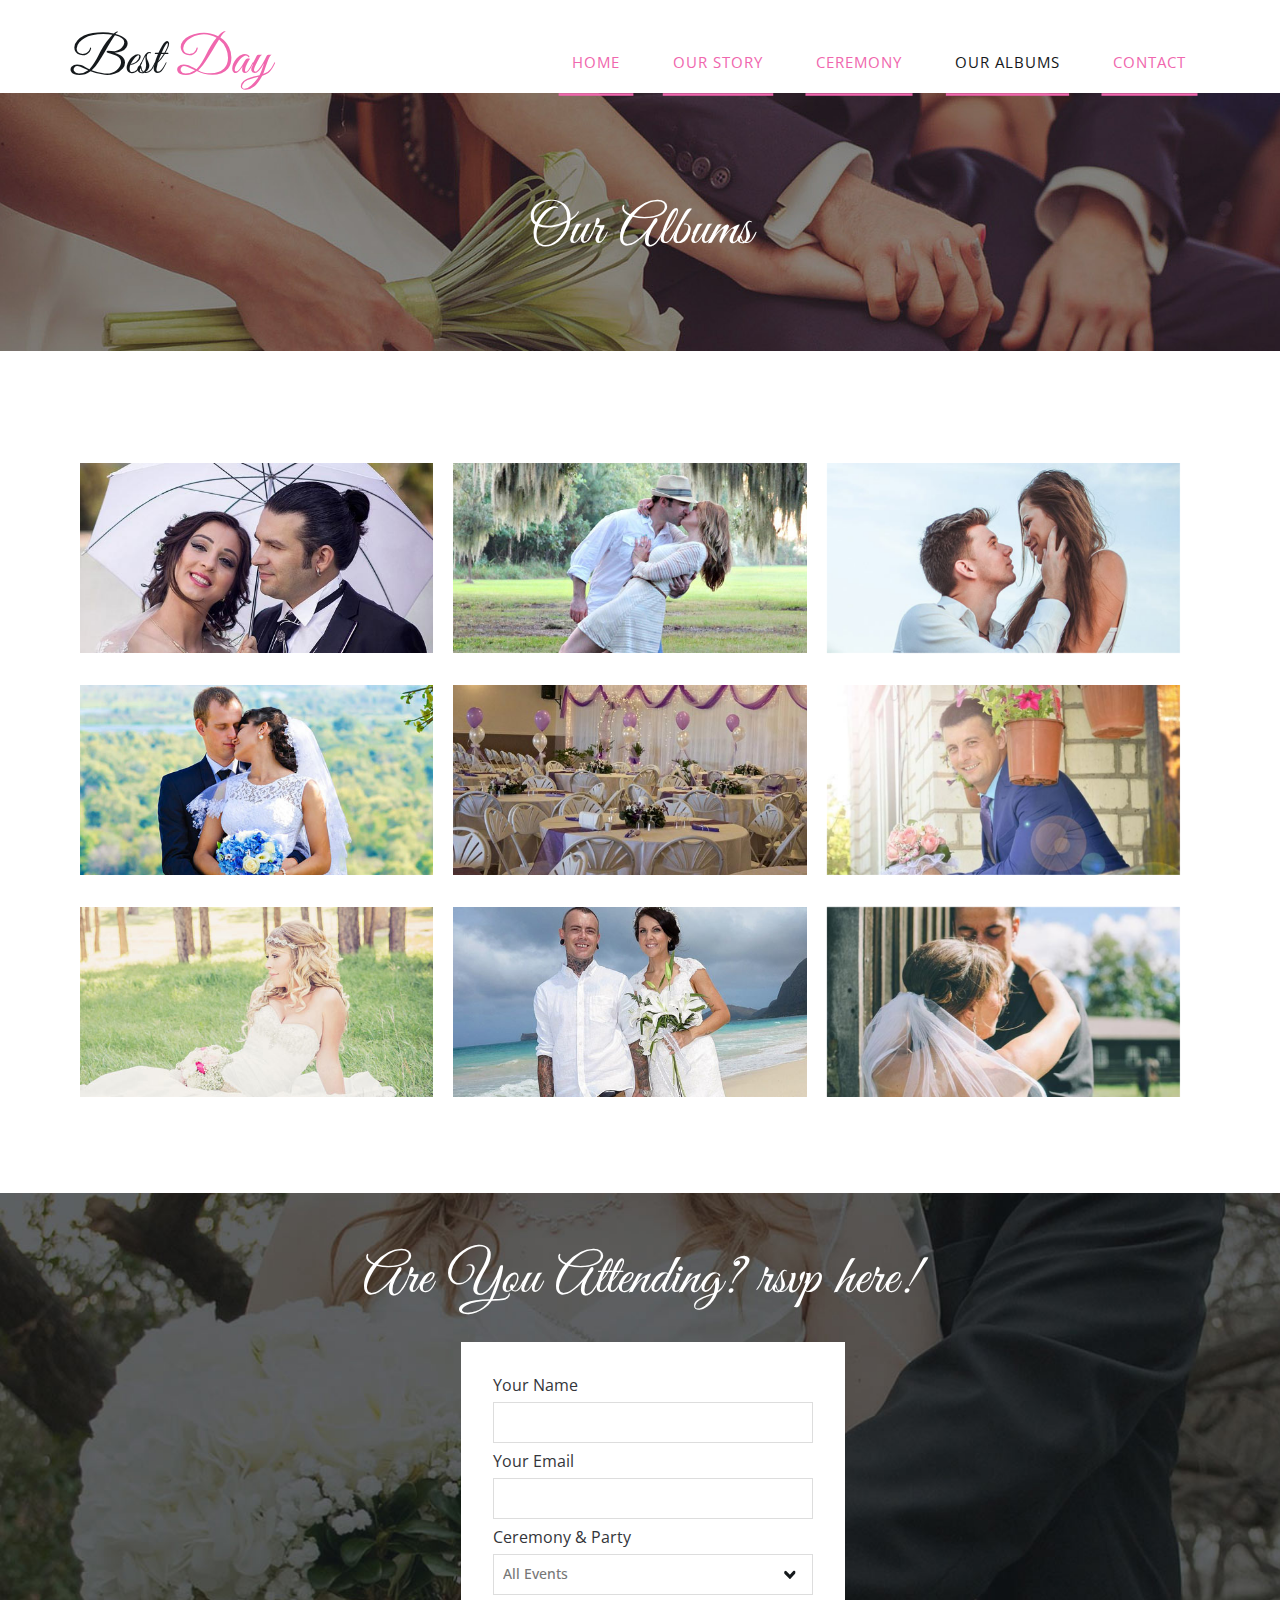
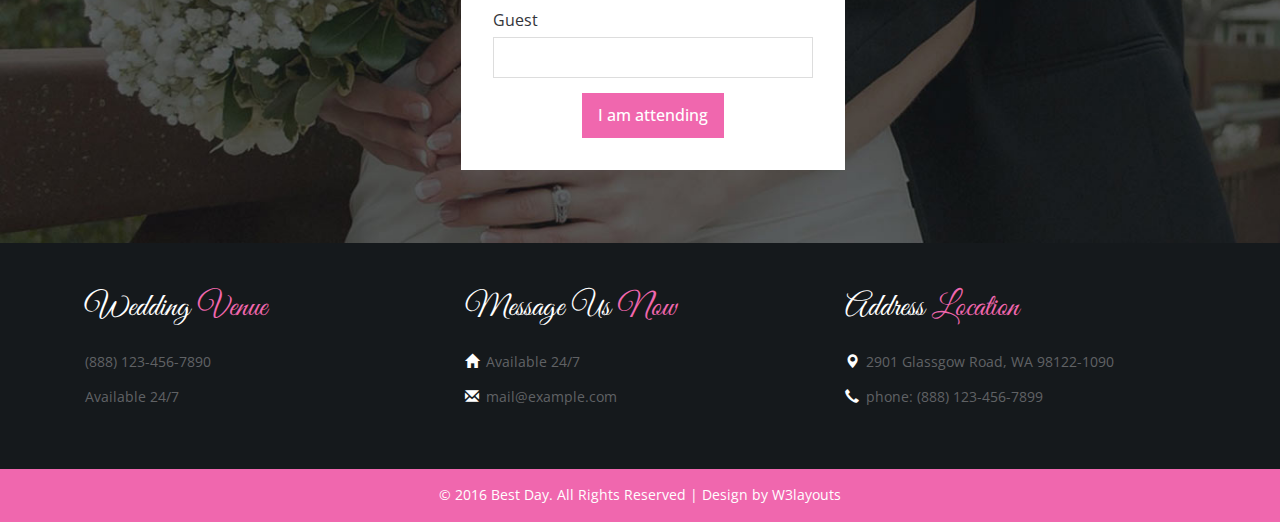
==== albums.html @ 3b70150c "Updating details" ====
<!--
Author: W3layouts
Author URL: http://w3layouts.com
License: Creative Commons Attribution 3.0 Unported
License URL: http://creativecommons.org/licenses/by/3.0/
-->
<!DOCTYPE HTML>
<html>
<head>
<title>Best Day a Wedding Planner Category Flat Bootstarp Resposive Website Template | Our Albums :: w3layouts</title>
<meta name="viewport" content="width=device-width, initial-scale=1">
<meta http-equiv="Content-Type" content="text/html; charset=utf-8" />
<meta name="keywords" content="Best Day Responsive web template, Bootstrap Web Templates, Flat Web Templates, Andriod Compatible web template, 
Smartphone Compatible web template, free webdesigns for Nokia, Samsung, LG, SonyErricsson, Motorola web design" />
<script type="application/x-javascript"> addEventListener("load", function() { setTimeout(hideURLbar, 0); }, false); function hideURLbar(){ window.scrollTo(0,1); } </script>
<link href="css/bootstrap.css" rel='stylesheet' type='text/css' />
<link href='//fonts.googleapis.com/css?family=Open+Sans:700,700italic,800,300,300italic,400italic,400,600,600italic' rel='stylesheet' type='text/css'>
<!--Custom-Theme-files-->
	<link href="css/style.css" rel='stylesheet' type='text/css' />	
	<script src="js/jquery.min.js"> </script>
	<link rel="stylesheet" href="css/lightbox.css" type="text/css" media="all" />
    <script src="js/modernizr.custom.js"></script>

<!--/script-->
<script type="text/javascript" src="js/move-top.js"></script>
<script type="text/javascript" src="js/easing.js"></script>
<script type="text/javascript">
			jQuery(document).ready(function($) {
				$(".scroll").click(function(event){		
					event.preventDefault();
					$('html,body').animate({scrollTop:$(this.hash).offset().top},900);
				});
			});
</script>

</head>
<body>
	<!--start-home-->
	<div id="home" class="header">
		<div class="header-top">
			<div class="container">
				<div class="logo">
					<a href="index.html"><h1>Best<span> Day</span></h1></a>
				</div>
				 <span class="menu"> </span>
				    <div class="top-menu">
							<ul class="cl-effect-7">
								<li><a href="index.html">Home</a></li>
								<li><a href="story.html">Our Story</a></li>
								<li><a href="ceremony.html">Ceremony</a></li>
								<li><a class="active" href="albums.html">Our Albums</a></li>
								<li><a href="contact.html">contact</a></li>
							</ul>
				</div>
            <!-- script-for-menu -->
				<script>
				$( "span.menu" ).click(function() {
				  $( ".top-menu" ).slideToggle( "slow", function() {
				    // Animation complete.
				  });
				});
			</script>
			<div class="clearfix"></div>
	<!--End-top-nav-script-->
			</div>
		</div>
       </div>
	   <!--banner-->
	<div class="banner two">
	     	<div class="container">
				<h2 class="second-head">Our Albums</h2>	
		    </div>
	</div>
	  <!--//banner-->
	<!--gallery-section-->
  <div class="gallery-section">
      <div class="container">
         <div class="categorie-grids cs-style-1">
				 <div class="col-md-4 cate-grid grid">
					<figure>
						<img src="images/s11.jpg" alt="">
						<figcaption>
							<h3>Best Day</h3>
							<span>Accusantium Dolor</span>
							<a class="example-image-link" href="images/s11.jpg" data-lightbox="example-1" data-title="Interior Design">VIEW</a>
						</figcaption>
					</figure>
				 </div>
				 <div class="col-md-4 cate-grid grid">
					 <figure>
						<img src="images/s2.jpg" alt="">
						<figcaption>
							<h3>Best Day</h3>
							<span>Accusantium Dolor</span>
							<a class="example-image-link" href="images/s2.jpg" data-lightbox="example-1" data-title="Interior Design">VIEW</a>
						</figcaption>
					</figure>
				 </div>


				 <div class="col-md-4 cate-grid grid">
					 <figure>
						<img src="images/s3.jpg" alt="">
						<figcaption>
							<h3>Best Day</h3>
							<span>Accusantium Dolor</span>
							<a class="example-image-link" href="images/s3.jpg" data-lightbox="example-1" data-title="Interior Design">VIEW</a>
						</figcaption>
					</figure>
				 </div>

				 <div class="col-md-4 cate-grid grid">
					<figure>
						<img src="images/s4.jpg" alt="">
						<figcaption>
							<h3>Best Day</h3>
							<span>Accusantium Dolor</span>
							<a class="example-image-link" href="images/s4.jpg" data-lightbox="example-1" data-title="Interior Design">VIEW</a>
						</figcaption>
					</figure>
				 </div>

				 <div class="col-md-4 cate-grid grid">
					<figure>
						<img src="images/s5.jpg" alt="">
						<figcaption>
							<h3>Best Day</h3>
							<span>Accusantium Dolor</span>
							<a class="example-image-link" href="images/s5.jpg" data-lightbox="example-1" data-title="Interior Design">VIEW</a>
						</figcaption>
					</figure>
				 </div>

				 <div class="col-md-4 cate-grid grid">
					 <figure>
						<img src="images/s22.jpg" alt="">
						<figcaption>
							<h3>Best Day</h3>
							<span>Accusantium Dolor</span>
							<a class="example-image-link" href="images/s22.jpg" data-lightbox="example-1" data-title="Interior Design">VIEW</a>
						</figcaption>
					</figure>
				 </div>
				 	<div class="col-md-4 cate-grid grid">
					<figure>
						<img src="images/s33.jpg" alt="">
						<figcaption>
							<h3>Best Day</h3>
							<span>Accusantium Dolor</span>
							<a class="example-image-link" href="images/s33.jpg" data-lightbox="example-1" data-title="Interior Design">VIEW</a>
						</figcaption>
					</figure>
				 </div>
				 <div class="col-md-4 cate-grid grid">
					 <figure>
						<img src="images/s8.jpg" alt="">
						<figcaption>
							<h3>Best Day</h3>
							<span>Accusantium Dolor</span>
							<a class="example-image-link" href="images/s8.jpg" data-lightbox="example-1" data-title="Interior Design">VIEW</a>
						</figcaption>
					</figure>
				 </div>


				 <div class="col-md-4 cate-grid grid">
					 <figure>
						<img src="images/s9.jpg" alt="">
						<figcaption>
							<h3>Best Day</h3>
							<span>Accusantium Dolor</span>
							<a class="example-image-link" href="images/s9.jpg" data-lightbox="example-1" data-title="Interior Design">VIEW</a>
						</figcaption>
					</figure>
				 </div>
               <script src="js/lightbox.js"></script>
			 <div class="clearfix"></div>
		 </div>
	 </div>
</div>
	<!--/attend-->
       <div class="attend">
	           <h3 class="tittle atd">Are You Attending? rsvp here!</h3>
	         <div class="rsvp">
                      <form>
					    	<div>
						    	<span><label>Your Name</label></span>
						    	<span><input name="userName" type="text" class="textbox"></span>
						    </div>
						    <div>
						    	<span><label>Your Email</label></span>
						    	<span><input name="userEmail" type="text" class="textbox"></span>
						    </div>
						    <div>
						     	<span><label>Ceremony & Party</label></span>
						    	<span><select name="event"><option value="All Events">All Events</option><option value="Ceremony">Ceremony</option><option value="Party">Party</option></select></span>
						    </div>
							<div>
						    	<span><label>Guest</label></span>
						    	<span><input name="userName" type="text" class="textbox"></span>
						    </div>
							 <div class="sub">
						   		<input type="submit" value="I am attending" />
						  </div>

					    </form>
			       </div>
			    </div>
	<!--/footer-->

	     <div class="footer">
		    <div class="container">
				 <div class="footer-top">
				    <div class="col-md-4 footer-grid">
					     <h4>Wedding <span>Venue</span></h4>
				          <ul class="bottom">
							 <li>(888) 123-456-7890</li>
							 <li>Available 24/7</li>
						 </ul>
				    </div>
					  <div class="col-md-4 footer-grid">
					     <h4>Message Us  <span>Now </span></h4>
				            <ul class="bottom">
						     <li><i class="glyphicon glyphicon-home"></i>Available 24/7 </li>
							 <li><i class="glyphicon glyphicon-envelope"></i><a href="mailto:info@example.com">mail@example.com</a></li>
						   </ul>
				    </div>
					<div class="col-md-4 footer-grid">
					     <h4>Address  <span>Location </span></h4>
				           <ul class="bottom">
						     <li><i class="glyphicon glyphicon-map-marker"></i>2901 Glassgow Road, WA 98122-1090 </li>
							 <li><i class="glyphicon glyphicon-earphone"></i>phone: (888) 123-456-7899 </li>
						   </ul>
				    </div>
					<div class="clearfix"> </div>
				 </div>
			</div>
	     </div>
		<div class="copy">
		    <p>&copy; 2016 Best Day. All Rights Reserved | Design by <a href="http://w3layouts.com/">W3layouts</a> </p>
		</div>
		<!--//footer-->
			<!--start-smooth-scrolling-->
						<script type="text/javascript">
									$(document).ready(function() {
										/*
										var defaults = {
								  			containerID: 'toTop', // fading element id
											containerHoverID: 'toTopHover', // fading element hover id
											scrollSpeed: 1200,
											easingType: 'linear' 
								 		};
										*/
										
										$().UItoTop({ easingType: 'easeOutQuart' });
										
									});
								</script>
		<a href="#home" id="toTop" class="scroll" style="display: block;"> <span id="toTopHover" style="opacity: 1;"> </span></a>


</body>
</html>
---- css/style.css ----
/*--
Author: W3layouts
Author URL: http://w3layouts.com
License: Creative Commons Attribution 3.0 Unported
License URL: http://creativecommons.org/licenses/by/3.0/
--*/
html, body{
font-family: 'Open Sans', sans-serif;
 font-size: 100%;
 background: #FFf;
}

body a {
	transition:0.5s all;
	-webkit-transition:0.5s all;
	-moz-transition:0.5s all;
	-o-transition:0.5s all;
	-ms-transition:0.5s all;
}
@font-face {
   font-family: 'GreatVibes-Regular';
   src: url(../fonts/GreatVibes-Regular.ttf)format('truetype');
}
a:hover{
 text-decoration:none;
}
input[type="button"],input[type="submit"],li.parallelogram{
	transition:0.5s all;
	-webkit-transition:0.5s all;
	-moz-transition:0.5s all;
	-o-transition:0.5s all;
	-ms-transition:0.5s all;
}
h1,h2,h3,h4,h5,h6{
   margin:0;		
   font-family: 'GreatVibes-Regular';
   font-weight:400;

}	
p{
	margin:0;
	font-family: 'Open Sans', sans-serif;
}
ul{
	margin:0;
	padding:0;
}
label{
	margin:0;
}
.logo  a{
	display:block;
}
.logo {
	float:left;
}
.logo  a h1{
     color: #15191c;
     font-size: 3.3em;
}
.logo  a h1:hover{
 text-decoration:none;
}
.logo  a h1 span{
 color:#f067ae;
}
.top-menu ul li a{
	position: relative;
    display: inline-block;
       padding: 20px 20px;
    outline: none;
    color: #fff;
    text-decoration: none;
    text-transform: uppercase;
    letter-spacing: 1px;
    font-weight: 400;
    text-shadow: 0 0 1px rgba(255,255,255,0.3);
    font-size: 1em;
}
.top-menu a:hover,
.top-menu a:focus {
	outline: none;
}
.top-menu {
	float:right;
}
.top-menu ul{
	padding:0;
	margin: 0;
}
*,
*:after,
*::before {
    -webkit-box-sizing: border-box;
    -moz-box-sizing: border-box;
    box-sizing: border-box;
}
.top-menu ul li {
	display: inline-block;
    margin: 0 .3em;
    outline: none;
    text-decoration: none;
    text-transform: uppercase;
    letter-spacing: 1px;
    font-weight: 400;
    font-size: 15px;
}
.top-menu ul li a{
	color:#f067ae;
}
ul a:hover,
ul a:focus {
	outline: none;
	color: #FFF;
	text-decoration: none;
}
/* Effect 7: second border slides up */
.cl-effect-7 a {
	padding: 12px 10px 10px;
	color: #566473;
	text-shadow: none;
	font-weight: 700;
}
.cl-effect-7 a::before,
.cl-effect-7 a::after {
	position: absolute;
	top: 100%;
	left: 0;
	width: 100%;
	height: 3px;
	background:#f067ae;
	content: '';
	-webkit-transition: -webkit-transform 0.3s;
	-moz-transition: -moz-transform 0.3s;
	transition: transform 0.3s;
	-webkit-transform: scale(0.85);
	-moz-transform: scale(0.85);
	transform: scale(0.85);
}
.cl-effect-7 a::after {
	opacity: 0;
	-webkit-transition: top 0.3s, opacity 0.3s, -webkit-transform 0.3s;
	-moz-transition: top 0.3s, opacity 0.3s, -moz-transform 0.3s;
	transition: top 0.3s, opacity 0.3s, transform 0.3s;
}
.cl-effect-7 a:hover::before,
.cl-effect-7 a:hover::after,
.cl-effect-7 a:focus::before,
.cl-effect-7 a:focus::after {
	-webkit-transform: scale(1);
	-moz-transform: scale(1);
	transform: scale(1);
}
.cl-effect-7 a:hover::after,
.cl-effect-7 a:focus::after {
	top: 0%;
	opacity: 1;
}
nav a {
	position: relative;
	display: inline-block;
	outline: none;
	color: #e01981;
	text-decoration: none;
	text-transform: uppercase;
	font-weight: 400;
	text-shadow: 0 0 1px rgba(255,255,255,0.3);
	font-size: 1em;
}
nav a:hover,
nav a:focus {
	outline: none;
}
.top-menu ul li a:hover,.top-menu ul li a.active{
	color:#15191c;
}
.top_right {
    float: right;
	    margin-top: 0.6em;
}
.top_right h6{
       color: #00aaad;
    font-size: 0.85em;
    font-weight: 400;
    text-transform: uppercase;
	    padding: 0;
}
.top_right p {
         color: #a5cd39;
    font-size: 1em;
       font-weight: 600;
    text-transform: uppercase;
    margin-top: 0.8em;
}
.header-middle {
    padding: 2em 0;
}
/*--responsive-design--*/
@media (max-width:640px){
	.header-bottom {
  		padding: 1em 0;
	}
	.logo a h1 {
		font-size: 3em;
		margin-bottom: 10px;
	}
	 span.menu {
	  width: 35px;
	  height: 35px;
	  background: url('../images/nav.png') no-repeat;
	  display: inline-block;
	  cursor: pointer;
	  float: right;
	  margin: 0.7em 0;
	}
	.header-bottom {
  		padding: 1em 0;
	}
	.top-menu {
  	      width: 100%;
		display: none;
		text-align: center;
		background: #f067ae;
		padding: 0;
		margin-top: 4px;
		padding: 1em 0;
	}
	.top-menu ul{
		float:none;
		width:100%;
	}
	.top-menu ul li{
		display:block;
		float: none;
	}
	.top-menu ul li a {
  		  color: #fff;
		  display: block;
		     padding: 4px 0px;
    margin: 0 0 1em 0;
	}
}
/*--start-home--*/
.header-top {
      padding: 2em 0 0 0;
    background: #fff;
}
.banner{
    background: url(../images/handbanner.jpg) no-repeat center top;
    background-size: cover;
    -webkit-background-size: cover;
    -moz-background-size: cover;
    -o-background-size: cover;
    -ms-background-size: cover;
    min-height: 518px;
}
/*--header--*/
#slider2,
#slider3 {
  box-shadow: none;
  -moz-box-shadow: none;
  -webkit-box-shadow: none;
  margin: 0 auto;
}
.rslides_tabs li:first-child {
  margin-left: 0;
}
.rslides_tabs .rslides_here a {
  background: rgba(255,255,255,.1);
  color: #fff;
  font-weight: bold;
}
.events {
  list-style: none;
}
.callbacks_container {
  position: relative;
  float: left;
  width: 100%;
}
.callbacks {
  position: relative;
  list-style: none;
  overflow: hidden;
  width: 100%;
  padding: 0;
  margin: 0;
}
.callbacks li {
  position: absolute;
  width: 100%;
}
.callbacks img {
  position: relative;
  z-index: 1;
  height: auto;
  border: 0;
}
.callbacks .caption {
	display: block;
	position: absolute;
	z-index: 2;
	font-size: 20px;
	text-shadow: none;
	color: #fff;
	left: 0;
	right: 0;
	padding: 10px 20px;
	margin: 0;
	max-width: none;
	top: 10%;
	text-align: center;
}
.callbacks_nav {
      position: absolute;
    -webkit-tap-highlight-color: rgba(0,0,0,0);
    top:17%;
    left: 0;
    opacity: 0.7;
    z-index: 3;
    text-indent: -9999px;
    overflow: hidden;
    text-decoration: none;
    height: 70px;
    width:40px;
    background: transparent url("../images/arrows.png") no-repeat left top;
    margin-top:3%;
}
 .callbacks_nav:hover{
  	opacity: 0.5;
  }
.callbacks_nav.next {
     left: auto;
    background-position: right top;
    right: 403px;
 }
 .callbacks_nav.prev {
	right: auto;
    background-position: left top;
       left: 398px;
}
#slider3-pager a {
  display: inline-block;
}
#slider3-pager span{
  float: left;
}
#slider3-pager span{
	width:100px;
	height:15px;
	background:#fff;
	display:inline-block;
	border-radius:30em;
	opacity:0.6;
}
#slider3-pager .rslides_here a {
  background: #FFF;
  border-radius:30em;
  opacity:1;
}
#slider3-pager a {
  padding: 0;
}
#slider3-pager li{
	display:inline-block;
}
.rslides {
  position: relative;
  list-style: none;
  overflow: hidden;
  width: 100%;
  padding: 0;
}
.rslides li {
  -webkit-backface-visibility: hidden;
  position: absolute;
  display:none;
  width: 100%;
  left: 0;
  top: 0;
}
.rslides li{
  position: relative;
  display: block;
  float: left;
}
.rslides img {
  height: auto;
  border: 0;
  }
.callbacks_tabs{
    list-style: none;
    position: absolute;
    bottom: -64%;
    z-index: 999;
    right: -1%;
    padding: 0;
    margin: 0;
    display: block;
}
.slider-top span{
	font-weight:600;
}
.callbacks_tabs li{
    display: block;
    margin: 0.3em .0em;
}
@media screen and (max-width: 600px) {
  .callbacks_nav {
    top: 47%;
    }
}
/*----*/
.callbacks_tabs a{
 visibility: hidden;
}
.callbacks_tabs a:after {
    content: "\f111";
  font-size: 0;
  font-family: FontAwesome;
  visibility: visible;
  display: block;
     width:14px;
    height:14px;
    display: block;
    background:#fff;
  display: inline-block;
  border:none;
  border-radius:50%;
  -webkit-border-radius:50%;
  -moz-border-radius:50%;
  -o-border-radius:50%;
  -ms-border-radius:50%;
}
.callbacks_here a:after{
  background:#f067ae;
}
.banner-info {
    margin-top: 11em;
    text-align: center;
    margin-left: 9em;
}
.banner-info h3 {
          font-size: 4em;
    color: #fff;
    line-height: 1.3em;
}
.banner-info h3 span{
  color: #f067ae;
}
.banner-info p {
  font-size: 1em;
  font-weight:400;
  color:#ffcc00;
  margin: 0.3em 0;
}
/*--drop-down--*/
select {
    width: 100%;
    font-size:0.9em;
    font-weight: 500;
    padding: 5.3px;
    outline: none;
    color: #777;
    background: url(../images/down.png) no-repeat 95% 50% #f3f5f7;
    border: 1px solid #fff;
    cursor: pointer;
    -webkit-appearance: none;
}
select option {
    border: 1px solid #DFDFDF;
    outline: none;
    -webkit-transition: all 0.3s ease-in-out;
    -moz-transition: all 0.3s ease-in-out;
    -o-transition: all 0.3s ease-in-out;
    transition: all 0.3s ease-in-out;
}
.main-drop {
    position: relative;
}
.hands h4 {
       font-size: 2.8em;
    text-align: center;
    color: #fff;
    margin-bottom: 18px;
}
.hands {
    position: absolute;
    top: 66%;
    left:5%;
}
.couple {
       position: absolute;
    z-index: 9999;
}
.couple h5 {
        text-align: center;
    margin-top: 26px;
    font-size: 2em;
    color: #fff
}
.bride{
    padding: 2em 3.75em;
	 background-color: #15191C;
}
.groom {
    background-color:#1D2327;
    padding: 2em 3.75em;
}
.couple img {
    border-radius: 50%;
	-webkit-border-radius: 50%;
	-moz-border-radius: 50%;
	-o-border-radius: 50%;
	-ms-border-radius: 50%;
}
/*--welcome--*/
.welcome-top {
    text-align: center;
    margin: 0 auto;
    padding: 5em 0 5em 26em;
}
.welcome-top h2 {
    text-align: center;
    margin-top: 26px;
    font-size:2.7em;
      color: #15191c;
}
.welcome-top p {
        font-size: 0.9em;
    line-height: 1.9em;
    color: #777;
    margin: 1em 0 2em 0;
}
.welcome-top a{
	position: relative;
    display: inline-block;
    padding:15px 20px;
    outline: none;
   color: #15191c;
    text-decoration: none;
    text-transform: uppercase;
    letter-spacing: 1px;
    font-weight: 400;
    text-shadow: 0 0 1px rgba(255,255,255,0.3);
    font-size:0.95em;
}
.welcome-top a:hover,
.welcome-top a:focus {
	outline: none;
}
.welcome-top a {
	color: #15191c;
	text-shadow: none;
	font-weight: 700;
}
.welcome-top a::before,
.welcome-top a::after {
	position: absolute;
	top: 100%;
	left: 0;
	width: 100%;
	height: 3px;
	background: #e01981;
	content: '';
	-webkit-transition: -webkit-transform 0.3s;
	-moz-transition: -moz-transform 0.3s;
	transition: transform 0.3s;
	-webkit-transform: scale(0.85);
	-moz-transform: scale(0.85);
	transform: scale(0.85);
}
.welcome-top a::after {
	opacity: 0;
	-webkit-transition: top 0.3s, opacity 0.3s, -webkit-transform 0.3s;
	-moz-transition: top 0.3s, opacity 0.3s, -moz-transform 0.3s;
	transition: top 0.3s, opacity 0.3s, transform 0.3s;
}
.welcome-top a:hover::before,
.welcome-top a:hover::after,
.welcome-top a:focus::before,
.welcome-top a:focus::after {
	-webkit-transform: scale(1);
	-moz-transform: scale(1);
	transform: scale(1);
}
.welcome-top a:hover::after,
.welcome-top a:focus::after {
	top: 0%;
	opacity: 1;
}
/*--registry-section--*/
.registry-section {
    background-color:#f4f4f4;
    padding: 4em 0 0 0;
}
h3.tittle {
       font-size: 4em;
    text-align: center;
    margin-bottom: 1em;
    color: #15191C;
}
a.mask {
	text-decoration: none;
	overflow: hidden;
	display: block;
}
a.mask {
	text-decoration: none;
	overflow: hidden;
	display: block;
}
img.zoom-img:hover {
	-webkit-transform: scale(1.15);
	-webkit-transition-timing-function: ease-out;
	-webkit-transition-duration: 750ms;
	-moz-transform: scale(1.15);
	-moz-transition-timing-function: ease-out;
	-moz-transition-duration: 750ms;
	overflow: hidden;
}
img.zoom-img {
	-webkit-transform: scale(1, 1);
	-webkit-transition-timing-function: ease-out;
	-webkit-transition-duration: 250ms;
	-moz-transform: scale(1, 1);
	-moz-transition-timing-function: ease-out;
	-moz-transition-duration: 250ms;
}
.registry-left,.registry-right {
    padding: 0;
}
.registry-left img,.registry-right img {
    width: 100%;
}
.registry-text {
    background-color: #15191C;
    padding: 3em 3em;
	border-top:3px solid #15191C;
	border-bottom:3px solid #f067ae;
}
.registry-text:hover {
    -webkit-transition: all 0.3s ease-in-out;
    -moz-transition: all 0.3s ease-in-out;
    -o-transition: all 0.3s ease-in-out;
    transition: all 0.3s ease-in-out;
		border-top:3px solid  #f067ae;
	border-bottom:3px solid #f067ae;
}
.registry-text h4 {
       font-size: 2.5em;
    color: #f067ae;
}
.registry-text h6 {
    font-size:1.8em;
    color:#fff;
	margin-top:1em;
}
.registry-text p{
    font-size: 0.9em;
    line-height: 1.9em;
    color: #fff;
    margin: 1em 0 0em 0;
}
/*--friends--*/
.friends{
    background: url(../images/friends.jpg) no-repeat center top;
    background-size: cover;
    -webkit-background-size: cover;
    -moz-background-size: cover;
    -o-background-size: cover;
    -ms-background-size: cover;
    min-height:520px;
}
.friends-section {
    padding: 4em 0 0 0;
}
.testimonial-content {
    text-align: center;
    width: 75%;
    padding: 2em;
    border: 4px solid #fff;
    margin: 5em auto 3em;
}
.testimonial-content p img {
    display: inline-block;
    margin: 0 10px;
}
.testimonial-content p {
    font-size: 1em;
    line-height: 1.9em;
    color: #fff;
    margin: 1em 0 0em 0;
}
.test,.test img {
    text-align: center;
    margin: 0 auto;
}
.test img {
    border-radius: 50%;
    -webkit-border-radius: 50%;
    -moz-border-radius: 50%;
    -o-border-radius: 50%;
    -ms-border-radius: 50%;
}
.test h5 {
    text-align: center;
    margin-top: 20px;
    font-size: 2em;
    color: #fff;
}
/*--rsvp--*/
.attend {
    background: url(../images/bg.jpg)no-repeat 0px 0px;
    background-size: cover;
    -webkit-background-size: cover;
    -o-background-size: cover;
    -moz-background-size: cover;
    min-height:650px;
	position:relative;
}
label {
    margin: 0;
    font-size: 1em;
    color: #34353a;
    margin-bottom: 0.3em;
    font-weight: 400;
}
.attend form input[type="text"]{
    width: 100%;
    border: 1px solid #ddd;
    outline: none;
    background: none;
    padding:9px 18px;
    font-weight: 400;
    font-size: 15px;
    text-transform: uppercase;
    color: #333;
    margin: 0px 0 7px 0;
}
.attend form input[type="submit"] {
    outline: none;
    padding: 0.7em 1em;
    color: #fff;
    background: #f067ae;
    font-weight: 500;
    font-size: 1em;
    display: block;
    border: none;
    margin: 0 auto;
}
.attend form input[type="submit"]:hover {
    background-color: #15191c;
	    transition: 0.5s all;
    -webkit-transition: 0.5s all;
    -moz-transition: 0.5s all;
    -o-transition: 0.5s all;
    -ms-transition: 0.5s all;
}
h3.tittle.atd {
       margin: 0em auto 0 0;
    text-align: center;
    color: #fff;
    padding-top: 0.5em;
}
.sub {
    margin-top: 0.5em;
}
.rsvp {
   width: 25%;
    margin: 0 auto;
    background: #fff;
    padding-bottom: 3px;
    position: absolute;
    top: 23%;
    left: 41%;
    padding: 2em 2em;
}
.rsvp select{
    width: 100%;
    font-size: 0.9em;
    font-weight: 500;
    padding:9px;
    outline: none;
    color: #777;
    background: url(../images/down.png) no-repeat 95% 50% #fff;
    border: 1px solid #ddd;
    cursor: pointer;
    -webkit-appearance: none;
	    margin-bottom: 1em;
}
.program-img img{
width:100%;
}
.program-text p,.program-img p {
    font-size: 0.9em;
    line-height: 1.9em;
    color: #777;
    margin: 1em 0 0em 0;
}
.post-time {
       float: left;
    width: 18%;
    margin-right: 3%;
}
.post-time a {
    outline: none;
    padding: 0.6em 0.7em;
    color: #fff;
    background: #f067ae;
    font-weight: 500;
    font-size: 1em;
    display: block;
    border: none;
	text-align:center;
}
.program {
      padding: 5em 0;
}
.popular-post-grids {
    padding: 1em 0;
}
.post-text {
    float: left;
    width: 72%;
	    text-align: left;
}
.popular-post-grid {
    margin-bottom:1em;
}
.media-left.response-text-left {
    float: left;
		width:19%;
}
.media-left.response-text-left img {
    border-radius: 50%;
	-o-border-radius: 50%;
	-moz-border-radius: 50%;
	-webkit-border-radius: 50%;
	-ms-border-radius: 50%;
}
.post-img img {
    width: 73%;
}
a.pp-title:hover {
   color: #F067AE;
}
.response-text-right p {
    font-size: 0.9em;
    margin: 0 0 1em;
    line-height: 2em;
    color: #AFAFAF;
}
.media-left.response-text-left a {
       color: #ffcc00;
    font-size: 1em;
    display: block;
    margin-top: 5px;
    text-align: center;
       margin-right: 47px;
}
.media-body.response-text-right ul li {
	    color: #ffcc00;
    font-size: 0.9em;
    display: inline-block;
    font-weight: bold;
}
.media-body.response-text-right ul li a{
       color: #000008;
    font-size: 1em;
    display: block;
    margin-top: 6px;
    margin-left: 2em;
}
.media-body.response-text-right ul li a:hover {
	color:#F90;
}
.response {
    padding: 1em;
}
.scrollbar{
    float: left;
    height: 426px;
    width: 100%;
    overflow-y: scroll;
}
.force-overflow
{
	min-height: 330px;
}
#style-2::-webkit-scrollbar-track
{
	-webkit-box-shadow: inset 0 0 6px rgba(0,0,0,0.3);
	background-color:#fff;
}

#style-2::-webkit-scrollbar
{
	width:5px;
	background-color:#f067ae;
}

#style-2::-webkit-scrollbar-thumb
{
	background-color:#f067ae;
}
.response-text-right p {
        color: #777;
    font-size: 1em;
    margin: 0 0 1em;
}
.media-body.response-text-right {
    float:right;
	width:77%;
	text-align: left;
}
.post-text h4 {
    font-size:2.6em;
    color: #15191C;
}
.program-img h4 {
    margin-top: 20px;
    font-size: 2.8em;
    text-align: center;
    color: #15191C;
}
.program-img p {
text-align:center;
}
/*--our-story--*/
.banner.two {
    background: url(../images/banner2.jpg) no-repeat center top;
    background-size: cover;
    -webkit-background-size: cover;
    -moz-background-size: cover;
    -o-background-size: cover;
    -ms-background-size: cover;
    min-height:300px;
}
h2.second-head {
    color: #fff;
    font-size: 4em;
    text-align: center;
    padding: 2em 0;
}
.our-story {
    padding: 5em 0;
}
.story-img{
  position:relative;
}
.story-img img{
  width:100%;
}
.our-story-text{
  text-align:right;
}
.our-story-text.two {
    text-align: left;
}
.our-story-text p {
    font-size: 0.9em;
    line-height: 1.9em;
    color: #777;
    margin: 1em 0 0em 0;
}
.our-story-text h4 {
    font-size: 2.5em;
    color: #f067ae;
}
.date-rotate {
    font-weight: normal;
    z-index: 2;
    background-color: #F067AE;
    text-align: center;
    color: #fff;
    padding: 1.2em 1em;
}
.date-rotate span {
   font-size:1em;
}
.our-story-top {
    margin-bottom: 3em;
}
/*--ceremony--*/
.blog-bottom {
	position: relative;
}
.blog-left {
	width:44%;
	float: left;
	padding-bottom: 5%;
	height: 330px;
}
.blog-left p{
	color:#777;
	font-size: 0.8755em;
	line-height: 1.9em;
	width: 86%;
}

.blog-right{
	width: 43%;
	float: right;
	position: relative;
	padding-bottom: 5%;
}
.blog-right.two{
 float:left;
}
.blog-left.two {
    float: right;
}
.blog-right h6,.blog-left h6{
    color: #15191c;
    font-size:1.8em;
}
.blog-right h4,.blog-left h4{
    font-size: 2.5em;
    color: #f067ae;
	margin:2% 0;
}
.blog-right p{
	color:#777;
	font-size: 0.8755em;
	line-height: 1.9em;
	width: 86%;
}
.circle {
	    position: absolute;
    top: 0em;
    left: 557px;
    display: block;
    width: 16px;
    height: 16px;
    border: 3px solid #E3E4E4;
    -webkit-border-radius: 50%;
    -moz-border-radius: 50%;
    border-radius: 50%;
    background-color: #F067AE;
    padding: 10px;
}
.post {
	background: #15191C;
	color: #fff;
	width: 80px;
	height: 80px;
	padding: 12px;
	text-align: center;
	border: 7px solid #EBEBEB;
	position: absolute;
	left: 47em;
	border-radius: 30em;
	-webkit-border-radius: 30em;
	-moz-border-radius: 30em;
	-o-border-radius: 30em;
	-webkit-transition: all 0.5s ease-in-out;
   -moz-transition: all 0.5s ease-in-out;
   -o-transition: all 0.5s ease-in-out;
   -ms-transition: all 0.5s ease-in-out;
   transition: all 0.5s ease-in-out;
}
.post a{
	color:#fff;
	    text-decoration: none;
    font-size: 0.9em;
}
.post:hover {
	background:#f067ae;
	color: #fff;
}
.ceremony {
    padding: 5em 0;
}
span.devide-line {
    width: 0;
    height: 316px;
    position: absolute;
    top: 19px;
    display: initial;
    border: 1px dashed #F067AE;
    right: 569px;
}
/*--gallery--*/
.gallery-section {
    padding:4em 0 4em 0;
    text-align: center;
}
.grid {
	padding: 20px 20px 100px 20px;
	max-width: 1300px;
	margin: 0 auto;
	list-style: none;
	text-align: center;
}
.grid {
	display: inline-block;
	width: 440px;
	margin: 0;
	padding: 0px;
	text-align: left;
	position: relative;
	
}
.grid figure {
	margin: 0;
	position: relative;
}
.grid figure img {
	max-width: 100%;
	display: block;
	position: relative;
}
.grid figcaption {
	position: absolute;
    top: 0;
    left: 0;
    padding: 20px;
    background: rgba(239, 89, 166, 0.77);
    color: #fff;
}
.grid figcaption span:before {
	content: ' ';
}
.grid figcaption a {
	     text-align: center;
    padding: 9px 21px;
    font-size: 0.8em;
    display: inline-block;
    background: #15191C;
    color: #fff;
    text-decoration: none;
}
.grid figcaption a:hover {
	background-color:#464042;
}
.cs-style-1 figcaption {
	height: 100%;
	width: 100%;
	opacity: 0;
	text-align: center;
	-webkit-backface-visibility: hidden;
	-moz-backface-visibility: hidden;
	backface-visibility: hidden;
	-webkit-transition: -webkit-transform 0.3s, opacity 0.3s;
	-moz-transition: -moz-transform 0.3s, opacity 0.3s;
	transition: transform 0.3s, opacity 0.3s;
}
.no-touch .cs-style-1 figure:hover figcaption,
.cs-style-1 figure.cs-hover figcaption {
	opacity: 1;
	-webkit-transform: translate(15px, 15px);
	-moz-transform: translate(15px, 15px);
	-ms-transform: translate(15px, 15px);
	transform: translate(15px, 15px);
}
.cs-style-1 figcaption h3 {
    font-size: 2.5em;
    color: #fff;
    margin: 0.5em 0 0.3em 0;
}

.cs-style-1 figcaption span {
	font-size: 0.9em;
	display: block;
}
.cs-style-1 figcaption a {
	margin-top:1em;
}
/* Caption Style 1 */
.categorie-grids {
	margin-top:3em;
}
.cate-grid{	
	background-size: 100%;
    margin: 0 10px;
    width: 31%;
    padding: 0;
    margin-bottom: 2em;
}
.cate-grid h4 {
	color: #e21737;
	font-size: 1.5em;
	font-weight: 600;
	letter-spacing: 1px;
	margin-bottom: 13px;
} 
.cate-grid p {
  color: #fff;
  font-size: 1.5em;
  font-weight: 300;
}
a.store {
	color: #fff;
	font-size: .95em;
	border: 2px solid #000;
	border-radius: 7px;
  -web-kit-border-radius:7px;
  -o-border-radius:7px;
  -ms-border-radius:7px;
  -moz-border-radius:7px;
	font-weight: 500;
	display: inline-block;
	padding: 0.7em 2.2em;
	margin-top: 1.5em;
}
a.store:hover{
	border:2px solid #e21737;
	color:#e21737;
}
/*-- contact-page --*/
.contact-form {
	margin-bottom: 3em;
}
p.your-para {
        font-size: 0.9em;
    margin: 0 0 5px 0;
    font-weight: bold;
    text-transform: uppercase;
    color: #15191c;
}
.contact-grid input[type="text"], .contact-grid textarea {
  width: 100%;
  padding:0.8em;
  margin: 0 0 0.8em 0;

  background: #fff;
  outline: none;
  border: 1px solid #DADADA;
  -webkit-appearance: none;
}
.contact-grid textarea {
  resize: none;
  min-height: 220px;
}
.contact-in{
 padding-left:0;
}
.contact-in h5{
    color: #f067ae;
    font-size: 2em;
    margin: 0px 0 10px 0;
    line-height: 1.2em;
    padding: 0;
}
p.para1{
     color: #777;
    font-size: 0.9em;
    line-height: 1.9em;
}
address {
   width: 100%;
   color: #777;
  font-size:0.9em;
  line-height: 1.9em;
}
.contact-grid {
  padding-left: 0;
}
address  a {
 color: #777;
 font-size: 0.95em;
 line-height: 1.8em;
}
address  a:hover {
    color: #D00030;
}
.more-address b, strong{
         color: #000008!important;
}
.more-address{
    padding: 1em 0;
} 
abbr[title], abbr[data-original-title] {
    cursor: help;
    border-bottom: none!important;
    color: #444;
}
.send input[type="submit"] {
       background:#f067ae;
    outline: none;
    font-size: 1em;
    margin: 16px 0px;
    border: none;
    padding: 0.6em 2em;
    color: #fff;
    transition: 0.5s all;
    -webkit-transition: 0.5s all;
    -o-transition: 0.5s all;
    -moz-transition: 0.5s all;
    -ms-transition: 0.5s all;
    text-transform: uppercase;
    -webkit-appearance: none;
}
.send input[type="submit"]:hover {
      background:#15191c;
}
h3.tittle.find {
    margin-bottom:0.5em;
}
.map iframe {
    height: 400px;
    border: none;
    width: 100%;
}
.section-contact {
    padding: 5em 0 4em 0;
}
.map {
    padding-bottom: 4em;
}
/*--single-page--*/
.single-img{
  position:relative;
}
.date-single {
    font-weight: normal;
    z-index: 2;
    background-color: #F067AE;
    text-align: center;
    color: #fff;
    padding: 1.2em 1em;
}
.date-single span {
   font-size:1em;
}

.single-img img {
    width: 100%;
}
.single-page {
    padding: 5em 0;
}
.single-text p {
    color: #777;
    font-size: 0.9em;
    line-height: 1.9em;
}
.single-text h4 {
    font-size: 2.5em;
    color: #f067ae;
	    margin-bottom: 0.2em;
}
.single-text {
    margin: 2em 0 0 0;
}
.leave h4, h4.tz-title-4.tzcolor-blue {
    color:#F067AE;
    font-size: 2.5em;
    font-weight: 400;
    margin-top: 0.5em;
}
#commentform input[type="text"] {
    padding: 14px 15px;
    width: 100%;
    color: #555;
    font-size: 1em;
    border: 1px solid #eee;
    outline: none;
    display: block;
}
#commentform textarea {
    padding: 13px 20px;
    width: 100%;
    color: #444;
    font-size: 0.85em;
    outline: none;
    height: 150px;
    display: block;
    resize: none;
    font-weight: 400;
    border: 1px solid #eee;
    background: #fff;
}
#commentform input[type="submit"] {
    padding: 0.8em 3em;
    color: #fff;
    font-size: 1em;
    font-weight: 400;
    text-transform: uppercase;
    text-decoration: none;
    -webkit-appearance: none;
    background:#15191c;
    outline: none;
    border: none;
}
#commentform input[type="submit"]:hover {
    background:#F067AE;
}
.preview img {
    border-radius: 50%;
    -o-border-radius: 50%;
    -webkit-border-radius: 50%;
    -moz-border-radius: 50%;
    -ms-border-radius: 50%;
    width: 80%;
}
.title a {
    color: #383C40;
    font-size: 2.3em;
    font-weight: 400;
    font-family: 'GreatVibes-Regular';
}
.title a:hover{
    color: #F067AE;
}
.single_grid2 p {
    color: #777;
    font-size:0.9em;
    line-height: 1.9em;
    margin-top: 0.5em;
}
h5.m_26 a {
       float: right;
    text-decoration: none;
    color: #fff;
    font-size: 1.1em;
    font-weight: 400;
    padding: 0.7em 1.2em;
    display: inline-block;
    background: #15191c;
    margin: 0 auto;
    margin-top: 1em;
    font-family: 'Open Sans', sans-serif;
}
ul.list {
    margin-top: 3em;
}
ul.list li {
    list-style: none;
}
h5.m_26 a:hover {
background:#F067AE;
}
span.m_14 {
       color: #F067AE;
    font-weight: 400;
    text-transform: capitalize;
    font-size: 0.9em;
}
#commentform label {
    display: block;
    font-size: 1em;
    color: #777;
    font-weight: 400;
    margin: 0.5em 0;
}
p.form-submit {
    margin: 2em 0;
}
/*--footer--*/
.footer {
    padding:3em 0;
    background-color:#15191c;
}
.footer-grid h4 {
        color: #fff;
    font-size: 2em;
}
.footer-grid h4 span {
    color: #f067ae;
}
ul.bottom{
 margin-top:1.6em;
}
ul.bottom li {
    list-style: none;
    display: block;
    margin-bottom: 1em;
    color:#606265;
    font-size: 0.9em;
}
ul.bottom li a{
 color:#606265;
    font-size:1em;
}
ul.bottom li a:hover{
	    color: #e01981;
}
ul.bottom i {
    color: #fff;
    margin-right: 0.5em;
}
.copy {
        text-align: center;
    background:#f067ae;
    padding: 1em;
	}
.copy p {
  color: #fff;
  font-size: 0.9em;
}
.copy p a {
   color:#fff;
}
.copy p a:hover{
	 text-decoration: underline;
}
/*--top-move--*/
#toTop {
  display: none;
  text-decoration: none;
  position: fixed;
  bottom: 10px;
  right: 10px;
  overflow: hidden;
  width: 40px;
  height: 22px;
  border: none;
  text-indent: 100%;
  background: url(../images/move-top.png) no-repeat 0px 0px;
}
/*--responsive--*/
@media (max-width:1440px){
	.post {
		width: 80px;
		height: 80px;
		padding: 12px;
		left: 42em;
	}
	.rsvp {
		width: 27%;
		margin: 0 auto;
		top: 23%;
		left: 37%;
		padding: 2em 2em;
	}
}
@media (max-width:1366px){
	.post {
		width: 80px;
		height: 80px;
		padding: 12px;
		left: 39.8em;
	}
	h3.tittle {
		font-size: 3.5em;
	}
	.post-text h4 {
		font-size: 2.4em;
	}
	.program-img h4 {
      margin-top: 20px;
      font-size: 2.6em;
	}
	.blog-right h6, .blog-left h6 {
		font-size: 1.6em;
	}
	.blog-right h4, .blog-left h4 {
      font-size: 2.4em;
	}
	.banner.two {
		min-height: 258px;
	}
	h2.second-head {
		font-size: 3.5em;
		padding: 1.9em 0 0 0;
	}
	h3.tittle.atd {
		margin: 0em auto 0 0;
		padding-top: 1em;
	}
}
@media (max-width:1280px){
	.banner {
		min-height: 476px;
	}
	.rsvp {
		width: 30%;
		margin: 0 auto;
		top: 23%;
		left: 36%;
		padding: 2em 2em;
	}
	.post {
		width: 80px;
		height: 80px;
		padding: 12px;
		left: 40.9em;
		font-size: 0.9em;
	}
}
@media (max-width:1024px){
	.welcome-top {
		padding: 5em 0 5em 21em;
	}
	.banner-info {
		margin-top: 5em;
		text-align: center;
		margin-left: 6em;
	}
	.banner {
		min-height: 331px;
	}
	.registry-text {
      padding: 2em 2em;
	}
	.registry-text h6 {
		font-size: 1.4em;
		margin-top: 0.8em;
	}
	.registry-text p {
		font-size: 0.85em;
		margin: 0.5em 0 0em 0;
	}
	.registry-text h4 {
		font-size: 2.3em;
	}
	.testimonial-content p,.program-text p, .program-img p,.our-story-text p,.single_grid2 p,.single-text p {
      font-size: 0.9em;
	}
	.callbacks_nav.prev {
		right: auto;
		background-position: left top;
		left: 328px;
	}
	.callbacks_nav.next {
		left: auto;
		background-position: right top;
		right: 322px;
	}
	.post-text h4 {
		font-size: 2.2em;
	}
	.program-img h4 {
		margin-top: 20px;
		font-size: 2.4em;
	}
	.post-time a {
		padding: 0.6em 0.7em;
		font-size: 0.9em;
	}
	label {
		margin: 0;
		font-size: 0.9em;
		color: #34353a;
		margin-bottom: 0.3em;
		font-weight: 400;
	}
	.rsvp {
		width: 36%;
		margin: 0 auto;
		top: 23%;
		left: 32%;
		padding: 2em 2em;
	}
	h3.tittle {
		font-size: 3.3em;
	}
	.attend {
		min-height: 603px;
	}
	.banner-info h3 {
      font-size: 3.5em;
	}
	.banner.two {
		min-height: 214px;
	}
	h2.second-head {
		font-size: 3em;
		padding: 1.9em 0 0 0;
	}
	.our-story {
		padding: 4em 0;
	}
	.circle {
    position: absolute;
    top: 0em;
    left: 463px;
    display: block;
    width: 16px;
    height: 16px;
	}
	span.devide-line {
		width: 0;
		height: 316px;
		top: 19px;
		right: 463px;
	}
	.post {
		width: 80px;
		height: 80px;
		padding: 12px;
		left: 32.9em;
		font-size: 0.9em;
	}
	.cate-grid {
		background-size: 100%;
		margin: 0 10px;
		width: 31%;
		padding: 0;
		margin-bottom: 1.3em;
	}
	.cs-style-1 figcaption h3 {
		font-size: 2em;
		margin: 0em 0 0.3em 0;
	}
	.top-menu ul li a {
    position: relative;
    display: inline-block;
    padding: 20px 16px;
	}
}
@media (max-width:991px){
	.top-menu ul li a {
		position: relative;
		padding: 18px 4px;
	}
	.logo a h1 {
		font-size: 3em;
	}
	.main-drop img {
		width: 31%;
		text-align: center;
		margin: 0 auto;
	}
	.couple img{
	  width: 51%;
	}
	.hands h4 {
		font-size: 2.4em;
		margin-bottom: 11px;
	}
	.hands {
		top: 61%;
		left: 5%;
	}
	.groom, .bride {
		padding: 2em 1.35em;
	}
	.couple h5{
	font-size:1.8em;
	}
	.welcome-top {
		padding: 4em 0 4em 18em;
	}
	.welcome-top a {
		padding: 13px 17px;
		font-size: 0.9em;
	}
	.registry-left {
		float: left;
		width: 50%;
	}
	.registry-right {
		float:right;
		width: 50%;
	}
	.registry-text p {
		font-size: 0.8em;
		margin: 0.5em 0 0em 0;
	}
	.registry-text h4 {
		font-size: 2em;
		padding: 0;
		margin: 0;
	}
	.registry-text h6 {
		font-size: 1.4em;
		margin-top: 0.3em;
	}
	.testimonial-content {
		width: 97%;
		padding: 2em;
		border: 4px solid #fff;
		margin: 5em auto 3em;
	}
	.callbacks_nav.prev {
		right: auto;
		background-position: left top;
		left: 204px;
	}
	.callbacks_nav.next {
		left: auto;
		background-position: right top;
		right: 202px;
	}
	.program-img {
		float: left;
		width: 50%;
	}
	.program-text {
		float: right;
		width: 50%;
		padding: 0;
	}
	.post-time a {
		padding: 0.6em 0.7em;
		font-size: 0.8em;
	}
	.footer-grid {
		float: left;
		width: 33%;
	}
	.footer-grid h4 {
		font-size: 1.6em;
	}
	ul.bottom li {
		margin-bottom: 1em;
		font-size: 0.8em;
	}
	.our-story-img {
		float: left;
	 width:100%;
	}
	.our-story-text {
    text-align: right;
    width:100%;
    float: right;
    padding: 0;
	    margin-top: 2em;
	}
	.our-story-text.two {
		text-align: left;
		float:left;
	}
	.our-story-img.two {
		float: right;
		margin-top: 1em;
	}
	.circle {
		left: 360px;
		width: 16px;
		height: 16px;
	}
	span.devide-line {
		width: 0;
		height: 316px;
		top: 19px;
		right: 346px;
	}
	.blog-right h4, .blog-left h4 {
		font-size: 2.3em;
	}
	.post {
		width: 80px;
		height: 80px;
		padding: 12px;
		left: 31.4em;
		font-size: 0.9em;
	}
	.cate-grid {
		background-size: 100%;
		margin: 0 10px;
		width: 29%;
		padding: 0;
		margin-bottom: 1.3em;
	}
	.cs-style-1 figcaption span {
      font-size: 0.7em;
	}
	.cs-style-1 figcaption h3 {
		font-size: 1.5em;
		margin: 0em 0 0.3em 0;
	}
	.cs-style-1 figcaption a {
		margin-top: 0.5em;
		padding: 6px 21px;
		font-size: 0.7em;
	}
	.section-contact {
		padding: 4em 0 4em 0;
	}
	.map iframe {
      height: 300px;
	}
	.preview {
		float: left;
		width: 21%;
	}
	.data {
		padding: 0;
		float: right;
		width: 79%;
	}
	.our-story-img img {
		width: 100%;
	}
}
@media (max-width:800px){
	.contact-in {
		padding-left: 0;
		padding: 0;
	}
	.section-contact {
		padding: 4em 0 3em 0;
	}
	.post {
		width: 80px;
		height: 80px;
		padding: 12px;
		left: 24.6em;
		font-size: 0.9em;
	}
	.banner.two {
		min-height: 187px;
	}
	h2.second-head {
		font-size: 2.8em;
		padding: 1.6em 0 0 0;
	}
	.rsvp {
		width: 42%;
		margin: 0 auto;
		top: 23%;
		left: 28%;
		padding: 2em 2em;
	}
	.our-story-img {
		float: left;
		width: 100%;
		padding: 0;
	}
	.our-story-img.two {
		float: right;
		margin-top: 1em;
		padding: 0;
	}
	.test img {
		width: 14%;
	}
	.callbacks_nav.next {
		left: auto;
		background-position: right top;
		right: 236px;
	}
	.callbacks_nav.prev {
		right: auto;
		background-position: left top;
		left: 233px;
	}
	.callbacks_nav {
		top: 17%;
		height: 70px;
		width: 40px;
		background: transparent url("../images/arrows.png") no-repeat left top;
		margin-top: 0%;
	}
	.friends {
     min-height: 442px;
    }
	.test h5 {
      margin-top:18px;
      font-size: 1.6em;
	}
	.callbacks_tabs {
		bottom: -64%;
		right: 0%;
	}
	.welcome-top h2 {
		margin-top: 26px;
		font-size: 2.4em;
	}
	.welcome-top {
		padding: 4em 0 4em 15em;
	}
	.registry-text {
		padding: 0.5em 0.5em;
	}
	.registry-text h4 {
    font-size: 1.8em;
	}
	.registry-text h6 {
		font-size: 1.2em;
		margin-top: 0.3em;
	}
	.registry-text p {
		font-size: 0.75em;
		margin: 0.5em 0 0em 0;
	}
	.program {
		padding: 4em 0;
	}
}
@media (max-width:768px){
	.registry-left {
		float: left;
		width: 100%;
	}
	.registry-text h4 {
		font-size: 2.6em;
	}
	.registry-text h6 {
    font-size: 1.7em;
    margin-top: 0.5em;
	}
	.registry-text {
		padding: 2em 2em;
	}
	.registry-right {
		float: right;
		width: 100%;
	}
	.rsvp {
		width: 46%;
		margin: 0 auto;
		top: 23%;
		left: 27%;
		padding: 2em 2em;
	}
	.top-menu ul li a {
		position: relative;
		padding: 16px 4px;
		font-size: 0.9em;
	}
	.banner-info h3 {
		font-size: 3em;
	}
	.banner {
		min-height: 295px;
	}
	.program-img {
		float: left;
		width: 100%;
		padding: 0;
	}
	.program-text {
		float: right;
		width: 100%;
		padding: 0;
		margin-top: 2em;
	}
	.registry-text p {
		font-size: 0.85em;
		margin: 0.5em 0 0em 0;
	}
	.circle {
		left: 360px;
		width: 16px;
		height: 16px;
	}
}
@media (max-width:736px){
	.groom, .bride {
		padding: 2em 1.044em;
	}
	.callbacks_nav.prev {
		right: auto;
		background-position: left top;
		left: 193px;
	}
	.callbacks_nav.next {
		left: auto;
		background-position: right top;
		right: 198px;
	}
}
@media (max-width:667px){
	.logo a h1 {
		font-size: 2.6em;
	}
	.top-menu ul li a {
		position: relative;
		padding: 16px 0px;
		font-size: 0.9em;
	}
	.hands h4 {
		font-size: 2em;
		margin-bottom: 11px;
	}
	.groom, .bride {
		padding: 2em 0.35em;
	}
	.contact-grid {
		padding-left: 0;
		padding: 0;
	}
	.circle {
		left: 264px;
		width: 16px;
		height: 16px;
	}
	.post {
		width: 80px;
		height: 80px;
		padding: 12px;
		left: 17em;
		font-size: 0.9em;
	}
}
@media (max-width:640px){
	.header-top {
		padding: 1.2em 0 0 0;
		}
	
	.cl-effect-7 a::before, .cl-effect-7 a::after {
    position: absolute;
    top: 100%;
    left: 0;
    width: 100%;
    height: 2px;
    background: #fff;
	}
	.banner {
		min-height: 276px;
	}
	.banner-info h3 {
		font-size: 2.6em;
	}
	.callbacks_tabs a:after {
		width: 12px;
		height: 12px;
	}
	.couple h5 {
		font-size: 1.4em;
	}
	.couple img {
		width: 42%;
	}
	.groom, .bride {
		padding: 1em 0.35em;
	}
	.main-drop img {
		width: 32.2%;
		text-align: center;
		margin: 0 auto;
	}
	.logo a h1 {
		font-size:3em;
	}
	.main-drop img {
		width: 32.2%;
		text-align: center;
		margin: 0 auto;
	}
	.banner-info h3 {
		font-size: 2.6em;
	}
	.banner {
		min-height: 254px;
	}
	.welcome-top {
		padding: 3em 0 3em 13em;
	}
	.registry-text h6 {
		font-size: 1.5em;
		margin-top: 0.5em;
	}
	.testimonial-content {
		width: 100%;
		padding: 1em;
		border: 4px solid #fff;
		margin: 5em auto 3em;
	}
	h3.tittle {
		font-size: 3em;
	}
	.rsvp {
		width: 52%;
		margin: 0 auto;
		top: 23%;
		left: 24%;
		padding: 2em 2em;
	}
	.footer-grid {
		float: left;
		width: 100%;
		padding: 0;
	}
	.footer-grid {
		float: left;
		width: 100%;
		padding: 0;
		margin-bottom: 1em;
	}
	.footer-grid h4 {
		font-size: 2em;
	}
	ul.bottom li {
		margin-bottom: 1em;
		font-size: 0.9em;
	}
	.copy p {
		font-size: 0.85em;
	}
	.blog-left {
		width: 100%;
		float: left;
		padding-bottom: 5%;
		height: 312px;
	}
	.blog-right {
		width: 100%;
		float: right;
		position: relative;
		padding-bottom: 5%;
	}
	.circle {
		left: 360px;
		width: 16px;
		height: 16px;
		display: none;
	}
	span.devide-line {
		width: 0;
		height: 316px;
		top: 19px;
		right: 346px;
		display: none;
	}
	.blog-left {
		width: 100%;
		float: left;
		padding-bottom: 0%;
		height: 313px;
	}
	.blog-right:nth-child(1){
	padding-bottom: 1%;
	}
	.blog-right:nth-child(2){
	padding-bottom: 1%;
	}
	.blog-left.second {
		height: 213px;
	}
	.blog-left:nth-child(3){
	height:10px;
	}
	.post {
		width: 80px;
		height: 80px;
		padding: 12px;
		left: 0;
		font-size: 0.9em;
		padding-bottom: 3em;
		bottom: -113em;
	}
	.grid figcaption {
		top: 0;
		left: 0;
		padding: 8px 0;
	}
	.gallery-section {
		padding: 3em 0 3em 0;
	}
	h2.second-head {
      font-size: 2.6em;
	}
	.banner.two {
		min-height: 160px;
	}
	.footer {
    padding: 2em 0 1em 0;
	}
	.blog-left.two {
		float: right;
		height: 202px;
	}
	.blog-left.two.last {
		float: right;
		height: 309px;
	}
	.single-page {
		padding: 3em 0;
	}

}
@media (max-width:600px){
	.main-drop img {
		width: 32.2%;
		text-align: center;
		margin: 0 auto;
	}
	.hands h4 {
		font-size: 1.8em;
		margin-bottom: 11px;
	}
	select {
    width: 100%;
    font-size: 0.8em;
    font-weight: 500;
	}
	.groom, .bride {
		padding: 1em 0em;
		width: 99%;
	}
	.couple h5 {
		font-size:1.2em;
	}
	.cs-style-1 figcaption h3 {
		font-size: 1em;
		margin: 0em 0 0.3em 0;
	}
	.categorie-grids {
		margin-top: 1em;
	}
	.post {
		width: 80px;
		height: 80px;
		padding: 12px;
		left: 16px;
		font-size: 0.9em;
		padding-bottom: 3em;
		bottom: -150em;
	}

}
@media (max-width:568px){
	.groom, .bride {
		padding: 1em 0em;
		width: 93%;
	}.post {
    width: 80px;
    height: 80px;
    padding: 12px;
    left: 16px;
    font-size: 0.9em;
    padding-bottom: 3em;
    bottom: -154em;
}
}
@media (max-width:480px){
	.hands h4 {
		font-size: 1.4em;
		margin-bottom: 11px;
	}
	select {
		width: 100%;
		font-size: 0.7em;
		font-weight: 500;
	}
	.groom, .bride {
		padding: 1em 0em;
		width: 77%;
	}
	.welcome-top {
		padding: 3em 0 3em 10em;
	}
	.registry-section {
		padding: 3em 0 0 0;
	}
	.callbacks_nav.next {
		left: auto;
		background-position: right top;
		right: 110px;
    }
	.callbacks_nav.prev {
		right: auto;
		background-position: left top;
		left: 110px;
	}
	.test img {
		width: 22%;
	}
	.testimonial-content {
		width: 100%;
		padding: 1em;
		border: 4px solid #fff;
		margin: 3em auto 1em;
	}
	.friends {
		min-height: 392px;
	}
	.program {
		padding: 3em 0;
	}
	h3.tittle {
    font-size: 2.7em;
	}
	.rsvp {
		width: 63%;
		margin: 0 auto;
		top: 23%;
		left: 17%;
		padding: 2em 2em;
	}
	.banner {
		min-height: 224px;
	}
	.banner-info {
		margin-top: 2em;
		margin-left: 5em;
	}
	.banner-info h3 {
		font-size: 2.3em;
	}
	.our-story-text h4 {
      font-size: 2.4em;
	}
	.our-story {
		padding: 3em 0 2em 0;
	}
	.cate-grid {
		background-size: 100%;
		margin: 0 7px;
		width: 45%;
		padding: 0;
		margin-bottom: 1.3em;
	}
	.cs-style-1 figcaption h3 {
		font-size: 1.6em;
		margin: 0.3em 0 0.3em 0;
	}
	.section-contact {
		padding: 3em 0 2em 0;
	}
	.banner.two {
		min-height: 142px;
	}
	h2.second-head {
		font-size: 2.3em;
	}
	.welcome-top p {
    font-size: 0.85em;
	}
	.date-single {
		padding: 1em 1em;
		font-size: 0.9em;
	}
	.date-rotate {
		padding: 1em 1em;
	}
	.post {
		width: 80px;
		height: 80px;
		padding: 12px;
		left: 0;
		font-size: 0.9em;
		padding-bottom: 3em;
		bottom: -111em;
	}
	.post {
		width: 80px;
		height: 80px;
		padding: 12px;
		left: 10px;
		font-size: 0.9em;
		padding-bottom: 3em;
		bottom: -103em;
	}
	.single-text h4,.leave h4, h4.tz-title-4.tzcolor-blue {
      font-size: 2em;
	}
	#commentform label {
    font-size: 0.9em;
	}
	#commentform input[type="text"] {
    padding: 10px 10px;
    font-size: 0.9em
	}
	h5.m_26 a {
    float: right;
    font-size: 1em;
    padding: 0.6em 1.2em;
    margin: 0 auto;
    margin-top: 1em;
	}
}
@media (max-width:414px){
	.cate-grid {
		background-size: 100%;
		margin: 0 7px;
		width: 42%;
		padding: 0;
		margin-bottom: 1.3em;
	}
	.cs-style-1 figcaption h3 {
		font-size: 1.4em;
		margin: 0.3em 0 0.3em 0;
	}
	select {
		width: 100%;
		font-size: 0.67em;
		font-weight: 500;
		padding: 3px;
	}
	.logo a h1 {
		font-size: 2.8em;
	}
	.hands h4 {
		font-size: 1.2em;
		margin-bottom: 6px;
	}
	.banner-info h3 {
		font-size: 2em;
	}
	.banner {
		min-height: 154px;
	}
	.groom, .bride {
		padding: 1em 0em;
		width: 65.5%;
	}
	.welcome-top {
		padding: 2em 0 2em 8em;
	}
	.callbacks_nav.prev {
		right: auto;
		background-position: left top;
		left: 73px;
	}
	.callbacks_nav.next {
		left: auto;
		background-position: right top;
		right: 79px;
	}
	h3.tittle {
		font-size: 2.5em;
		margin-bottom: 0.5em;
	}
	.program {
		padding: 2em 0;
	}
	h3.tittle.atd {
		margin: 0em auto 0 0;
		padding-top: 1em;
		font-size: 2.2em;
	}
	.rsvp {
		width: 79%;
		margin: 0 auto;
		top: 17%;
		left: 10%;
		padding: 2em 2em;
	}
	.attend form input[type="submit"] {
      padding: 0.7em 1em;
      font-size: 0.9em;
	}
	.attend {
		min-height: 541px;
	}
	.copy p {
		font-size: 0.85em;
		line-height: 1.9em;
	}
	.banner.two {
		min-height: 97px;
	}
	h2.second-head {
		font-size: 2em;
		padding: 1.1em 0 0 0;
	}
	.our-story-text h4 {
		font-size: 2em;
	}
	.testimonial-content p, .program-text p, .program-img p,address,p.para1, .our-story-text p, .single_grid2 p, .single-text p {
		font-size: 0.85em;
	}
	.our-story-top {
		margin-bottom: 1em;
	}
	.blog-left {
    width: 100%;
    float: left;
    padding-bottom: 0%;
    height: 247px;
	}
	.blog-left.two {
		float: right;
		height: 235px;
	}
	.blog-left.two.last {
		float: right;
		height: 240px;
	}
	.post {
		width: 80px;
		height: 80px;
		padding: 12px;
		left: 10px;
		font-size: 0.9em;
		padding-bottom: 3em;
		bottom: -103em;
	}
	.preview {
		float: left;
		width: 24%;
		padding-left: 0;
	}
	.data {
		padding: 0;
		float: right;
		width: 76%;
	}
	.cs-style-1 figcaption h3 {
		font-size: 1.2em;
		margin: 0.2em 0 0em 0;
	}
	.welcome-top h2 {
		margin-top: 20px;
		font-size: 2em;
	}
	.registry-text h4 {
    font-size: 2em;
	}
	.registry-text h6 {
		font-size: 1.4em;
		margin-top: 0.5em;
	}
	.friends-section {
		padding: 2em 0 0 0;
	}
}
@media (max-width:384px){
.blog-right h4, .blog-left h4 {
		font-size: 2em;
	}
	.blog-left p {
		font-size: 0.8755em;
		width: 100%;
	}
	.blog-right h6, .blog-left h6 {
		font-size: 1.4em;
	}
	.ceremony {
		padding: 2em 0;
	}
	.blog-left {
		width: 100%;
		float: left;
		padding-bottom: 0%;
		height: 176px;
	}
	.blog-left.two.last {
		float: right;
		height: 167px;
	}
	.blog-left.two {
		float: right;
		height: 247px;
	}
	.blog-left.second {
		height: 237px;
	}
	h3.tittle {
		font-size: 2.3em;
		margin-bottom: 0.5em;
	}
	.post {
       width: 60px;
    height: 60px;
    padding: 5px;
    left: 10px;
    font-size: 0.7em;
    padding-bottom: 3em;
    bottom: -122em;
   }
	.program-img h4 {
		margin-top: 20px;
		font-size: 1.8em;
	}
	.program-text p, .program-img p {
		font-size: 0.85em;
		margin: 0.5em 0 0em 0;
	}
	.post-text h4 {
		font-size: 1.6em;
	}
	.post-time a {
		padding: 0.6em 0.7em;
		font-size: 0.6em;
	}
	h3.tittle.atd {
		margin: 0em auto 0 0;
		padding-top: 1em;
		font-size: 1.8em;
	}
	.rsvp {
		width: 82%;
		margin: 0 auto;
		top: 15%;
		left: 9%;
		padding: 1em 1em;
	}
	.attend form input[type="submit"] {
		padding: 0.6em 1em;
		font-size: 0.9em;
	}
	.attend {
		min-height: 487px;
	}
	.footer-grid h4 {
		font-size: 1.8em;
	}
	.logo a h1 {
		font-size: 2.5em;
	}
	span.menu {
		width: 35px;
		height: 35px;
		background: url('../images/nav.png') no-repeat;
		display: inline-block;
		cursor: pointer;
		float: right;
		margin: 0.4em 0;
	}
	.cate-grid {
		background-size: 100%;
		margin: 0 7px;
		width: 95%;
		padding: 0;
		margin-bottom: 1.3em;
	}
	.cs-style-1 figcaption h3 {
		font-size: 1.8em;
		margin: 0.5em 0 0.3em 0;
	}
	.cs-style-1 figcaption a {
		margin-top: 0.8em;
		padding: 8px 21px;
		font-size: 0.8em;
	}
	.gallery-section {
		padding: 2em 0 2em 0;
	}
	.date-rotate {
		padding: 0.7em 0.7em;
	}
	.date-rotate span {
		font-size: 0.9em;
	}
	.our-story-text p {
		font-size: 0.85em;
		margin: 0.3em 0 0em 0;
	}
	.testimonial-content p {
    font-size: 0.8em;
	}
	.testimonial-content {
		width: 100%;
		padding: 1em 0.5em;
		margin: 2em auto 1em;
	}
	.friends {
		min-height: 353px;
	}
	.callbacks_nav.next {
		left: auto;
		background-position: right top;
		right: 43px;
	}
	.callbacks_nav.prev {
		right: auto;
		background-position: left top;
		left: 42px;
	}
	.callbacks_nav {
		top: 4%;
		height: 70px;
		width: 40px;
		background: transparent url("../images/arrows.png") no-repeat left top;
		margin-top: 0%;
	}
	.single-page {
		padding: 2em 0;
	}
		.contact-in h5 {
    font-size: 1.6em;
	}
	.section-contact {
		padding: 2em 0 2em 0;
	}
	address a {
		font-size: 1em;
	}
	.contact-grid textarea {
		resize: none;
		min-height: 101px;
	}
	.map {
		padding-bottom: 2em;
	}
	.map iframe {
		height: 200px;
	}
	.program {
      padding: 3em 0 2em 0;
    }
	.callbacks_tabs li {
		display: block;
		margin: 0em .0em;
	}
	.banner-info h3 {
		font-size: 1.8em;
	}
	.hands h4 {
		font-size: 1em;
		margin-bottom: 6px;
	}
	.hands {
		top: 59%;
		left: 3%;
	}
	select {
		width: 100%;
		font-size: 0.6em;
		font-weight: 500;
		padding: 3px;
	}
	.groom, .bride {
		padding: 0.5em 0em;
		width: 48.55%;
	}
	.couple h5 {
		font-size: 1em;
		padding: 0;
		margin: 10px 0 0 0;
	}
	.main-drop img {
		width: 26.2%;
		text-align: center;
		margin: 0 auto;
	}
	.couple img {
		width: 62%;
	}
	.welcome-top h2 {
		margin-top: 20px;
		font-size: 1.8em;
	}
	.welcome-top {
		padding: 2em 0 2em 6em;
	}
	.welcome-top a {
		padding: 13px 13px;
		font-size: 0.8em;
	}
	.registry-text {
		padding: 2em 1em;
	}
}
@media (max-width:375px){
	.blog-right h4, .blog-left h4 {
		font-size: 2em;
	}
	.blog-left p {
		font-size: 0.8755em;
		width: 100%;
	}
	.blog-right h6, .blog-left h6 {
		font-size: 1.4em;
	}
	.ceremony {
		padding: 2em 0;
	}
	.blog-left {
		width: 100%;
		float: left;
		padding-bottom: 0%;
		height: 176px;
	}
	.blog-left.two.last {
		float: right;
		height: 167px;
	}
	.blog-left.two {
		float: right;
		height: 247px;
	}
	.blog-left.second {
		height: 237px;
	}
	h3.tittle {
		font-size: 2.3em;
		margin-bottom: 0.5em;
	}
	.post {
		width: 60px;
		height: 60px;
		padding: 5px;
		left: 10px;
		font-size: 0.7em;
		padding-bottom: 3em;
		bottom: -121em;
	}
	.program-img h4 {
		margin-top: 20px;
		font-size: 1.8em;
	}
	.program-text p, .program-img p {
		font-size: 0.85em;
		margin: 0.5em 0 0em 0;
	}
	.post-text h4 {
		font-size: 1.6em;
	}
	.post-time a {
		padding: 0.6em 0.7em;
		font-size: 0.6em;
	}
	h3.tittle.atd {
		margin: 0em auto 0 0;
		padding-top: 1em;
		font-size: 1.8em;
	}
	.rsvp {
		width: 82%;
		margin: 0 auto;
		top: 15%;
		left: 9%;
		padding: 1em 1em;
	}
	.attend form input[type="submit"] {
		padding: 0.6em 1em;
		font-size: 0.9em;
	}
	.attend {
		min-height: 487px;
	}
	.footer-grid h4 {
		font-size: 1.8em;
	}
	.logo a h1 {
		font-size: 2.5em;
	}
	span.menu {
		width: 35px;
		height: 35px;
		background: url('../images/nav.png') no-repeat;
		display: inline-block;
		cursor: pointer;
		float: right;
		margin: 0.4em 0;
	}
	.cate-grid {
		background-size: 100%;
		margin: 0 7px;
		width: 95%;
		padding: 0;
		margin-bottom: 1.3em;
	}
	.cs-style-1 figcaption h3 {
		font-size: 1.8em;
		margin: 0.5em 0 0.3em 0;
	}
	.cs-style-1 figcaption a {
		margin-top: 0.8em;
		padding: 8px 21px;
		font-size: 0.8em;
	}
	.gallery-section {
		padding: 2em 0 2em 0;
	}
	.date-rotate {
		padding: 0.7em 0.7em;
	}
	.date-rotate span {
		font-size: 0.9em;
	}
	.our-story-text p {
		font-size: 0.85em;
		margin: 0.3em 0 0em 0;
	}
	.testimonial-content p {
    font-size: 0.8em;
	}
	.testimonial-content {
		width: 100%;
		padding: 1em 0.5em;
		margin: 2em auto 1em;
	}
	.friends {
		min-height: 353px;
	}
	.callbacks_nav.next {
		left: auto;
		background-position: right top;
		right: 43px;
	}
	.callbacks_nav.prev {
		right: auto;
		background-position: left top;
		left: 42px;
	}
	.callbacks_nav {
		top: 4%;
		height: 70px;
		width: 40px;
		background: transparent url("../images/arrows.png") no-repeat left top;
		margin-top: 0%;
	}
	.single-page {
		padding: 2em 0;
	}
		.contact-in h5 {
    font-size: 1.6em;
	}
	.section-contact {
		padding: 2em 0 2em 0;
	}
	address a {
		font-size: 1em;
	}
	.contact-grid textarea {
		resize: none;
		min-height: 101px;
	}
	.map {
		padding-bottom: 2em;
	}
	.map iframe {
		height: 200px;
	}
	.program {
      padding: 3em 0 2em 0;
    }
	.callbacks_tabs li {
		display: block;
		margin: 0em .0em;
	}
	.banner-info h3 {
		font-size: 1.8em;
	}
	.hands h4 {
		font-size: 1em;
		margin-bottom: 6px;
	}
	.hands {
		top: 59%;
		left: 3%;
	}
	select {
		width: 100%;
		font-size: 0.6em;
		font-weight: 500;
		padding: 3px;
	}
	.groom, .bride {
		padding: 0.5em 0em;
		width: 48.55%;
	}
	.couple h5 {
		font-size: 1em;
		padding: 0;
		margin: 10px 0 0 0;
	}
	.main-drop img {
		width: 27.2%;
		text-align: center;
		margin: 0 auto;
	}
	.couple img {
		width: 62%;
	}
	.welcome-top h2 {
		margin-top: 20px;
		font-size: 1.8em;
	}
	.welcome-top {
		padding: 2em 0 2em 6em;
	}
	.welcome-top a {
		padding: 13px 13px;
		font-size: 0.8em;
	}
	.registry-text {
		padding: 2em 1em;
	}
}
@media (max-width:320px){
	.blog-right h4, .blog-left h4 {
		font-size: 2em;
	}
	.blog-left p {
		font-size: 0.8755em;
		width: 100%;
	}
	.blog-right h6, .blog-left h6 {
		font-size: 1.4em;
	}
	.ceremony {
		padding: 2em 0;
	}
	.blog-left {
		width: 100%;
		float: left;
		padding-bottom: 0%;
		height: 176px;
	}
	.blog-left.two.last {
		float: right;
		height: 167px;
	}
	.blog-left.two {
		float: right;
		height: 247px;
	}
	.blog-left.second {
		height: 237px;
	}
	h3.tittle {
		font-size: 2.3em;
		margin-bottom: 0.5em;
	}
	.post {
    width: 60px;
    height: 60px;
    padding: 5px;
    left: 10px;
    font-size: 0.7em;
    padding-bottom: 3em;
    bottom: -128em;
   }
	.program-img h4 {
		margin-top: 20px;
		font-size: 1.8em;
	}
	.program-text p, .program-img p {
		font-size: 0.85em;
		margin: 0.5em 0 0em 0;
	}
	.post-text h4 {
		font-size: 1.6em;
	}
	.post-time a {
		padding: 0.6em 0.7em;
		font-size: 0.6em;
	}
	h3.tittle.atd {
		margin: 0em auto 0 0;
		padding-top: 1em;
		font-size: 1.8em;
	}
	.rsvp {
		width: 82%;
		margin: 0 auto;
		top: 15%;
		left: 9%;
		padding: 1em 1em;
	}
	.attend form input[type="submit"] {
		padding: 0.6em 1em;
		font-size: 0.9em;
	}
	.attend {
		min-height: 487px;
	}
	.footer-grid h4 {
		font-size: 1.8em;
	}
	.logo a h1 {
		font-size: 2.5em;
	}
	span.menu {
		width: 35px;
		height: 35px;
		background: url('../images/nav.png') no-repeat;
		display: inline-block;
		cursor: pointer;
		float: right;
		margin: 0.4em 0;
	}
	.cate-grid {
		background-size: 100%;
		margin: 0 7px;
		width: 95%;
		padding: 0;
		margin-bottom: 1.3em;
	}
	.cs-style-1 figcaption h3 {
		font-size: 1.8em;
		margin: 0.5em 0 0.3em 0;
	}
	.cs-style-1 figcaption a {
		margin-top: 0.8em;
		padding: 8px 21px;
		font-size: 0.8em;
	}
	.gallery-section {
		padding: 2em 0 2em 0;
	}
	.date-rotate {
		padding: 0.7em 0.7em;
	}
	.date-rotate span {
		font-size: 0.9em;
	}
	.our-story-text p {
		font-size: 0.85em;
		margin: 0.3em 0 0em 0;
	}
	.testimonial-content p {
    font-size: 0.8em;
	}
	.testimonial-content {
		width: 100%;
		padding: 1em 0.5em;
		margin: 2em auto 1em;
	}
	.friends {
		min-height: 353px;
	}
	.callbacks_nav.next {
		left: auto;
		background-position: right top;
		right: 43px;
	}
	.callbacks_nav.prev {
		right: auto;
		background-position: left top;
		left: 42px;
	}
	.callbacks_nav {
		top: 4%;
		height: 70px;
		width: 40px;
		background: transparent url("../images/arrows.png") no-repeat left top;
		margin-top: 0%;
	}
	.single-page {
		padding: 2em 0;
	}
		.contact-in h5 {
    font-size: 1.6em;
	}
	.section-contact {
		padding: 2em 0 2em 0;
	}
	address a {
		font-size: 1em;
	}
	.contact-grid textarea {
		resize: none;
		min-height: 101px;
	}
	.map {
		padding-bottom: 2em;
	}
	.map iframe {
		height: 200px;
	}
	.program {
      padding: 3em 0 2em 0;
    }
	.callbacks_tabs li {
		display: block;
		margin: 0em .0em;
	}
	.banner-info h3 {
		font-size: 1.8em;
	}
	.hands h4 {
		font-size: 1em;
		margin-bottom: 6px;
	}
	.hands {
		top: 59%;
		left: 3%;
	}
	select {
		width: 100%;
		font-size: 0.6em;
		font-weight: 500;
		padding: 3px;
	}
	.groom, .bride {
		padding: 0.5em 0em;
		width: 48.55%;
	}
	.couple h5 {
		font-size: 1em;
		padding: 0;
		margin: 10px 0 0 0;
	}
	.main-drop img {
		width: 32.2%;
		text-align: center;
		margin: 0 auto;
	}
	.couple img {
		width: 62%;
	}
	.welcome-top h2 {
		margin-top: 20px;
		font-size: 1.8em;
	}
	.welcome-top {
		padding: 2em 0 2em 6em;
	}
	.welcome-top a {
		padding: 13px 13px;
		font-size: 0.8em;
	}
	.registry-text {
		padding: 2em 1em;
	}
}
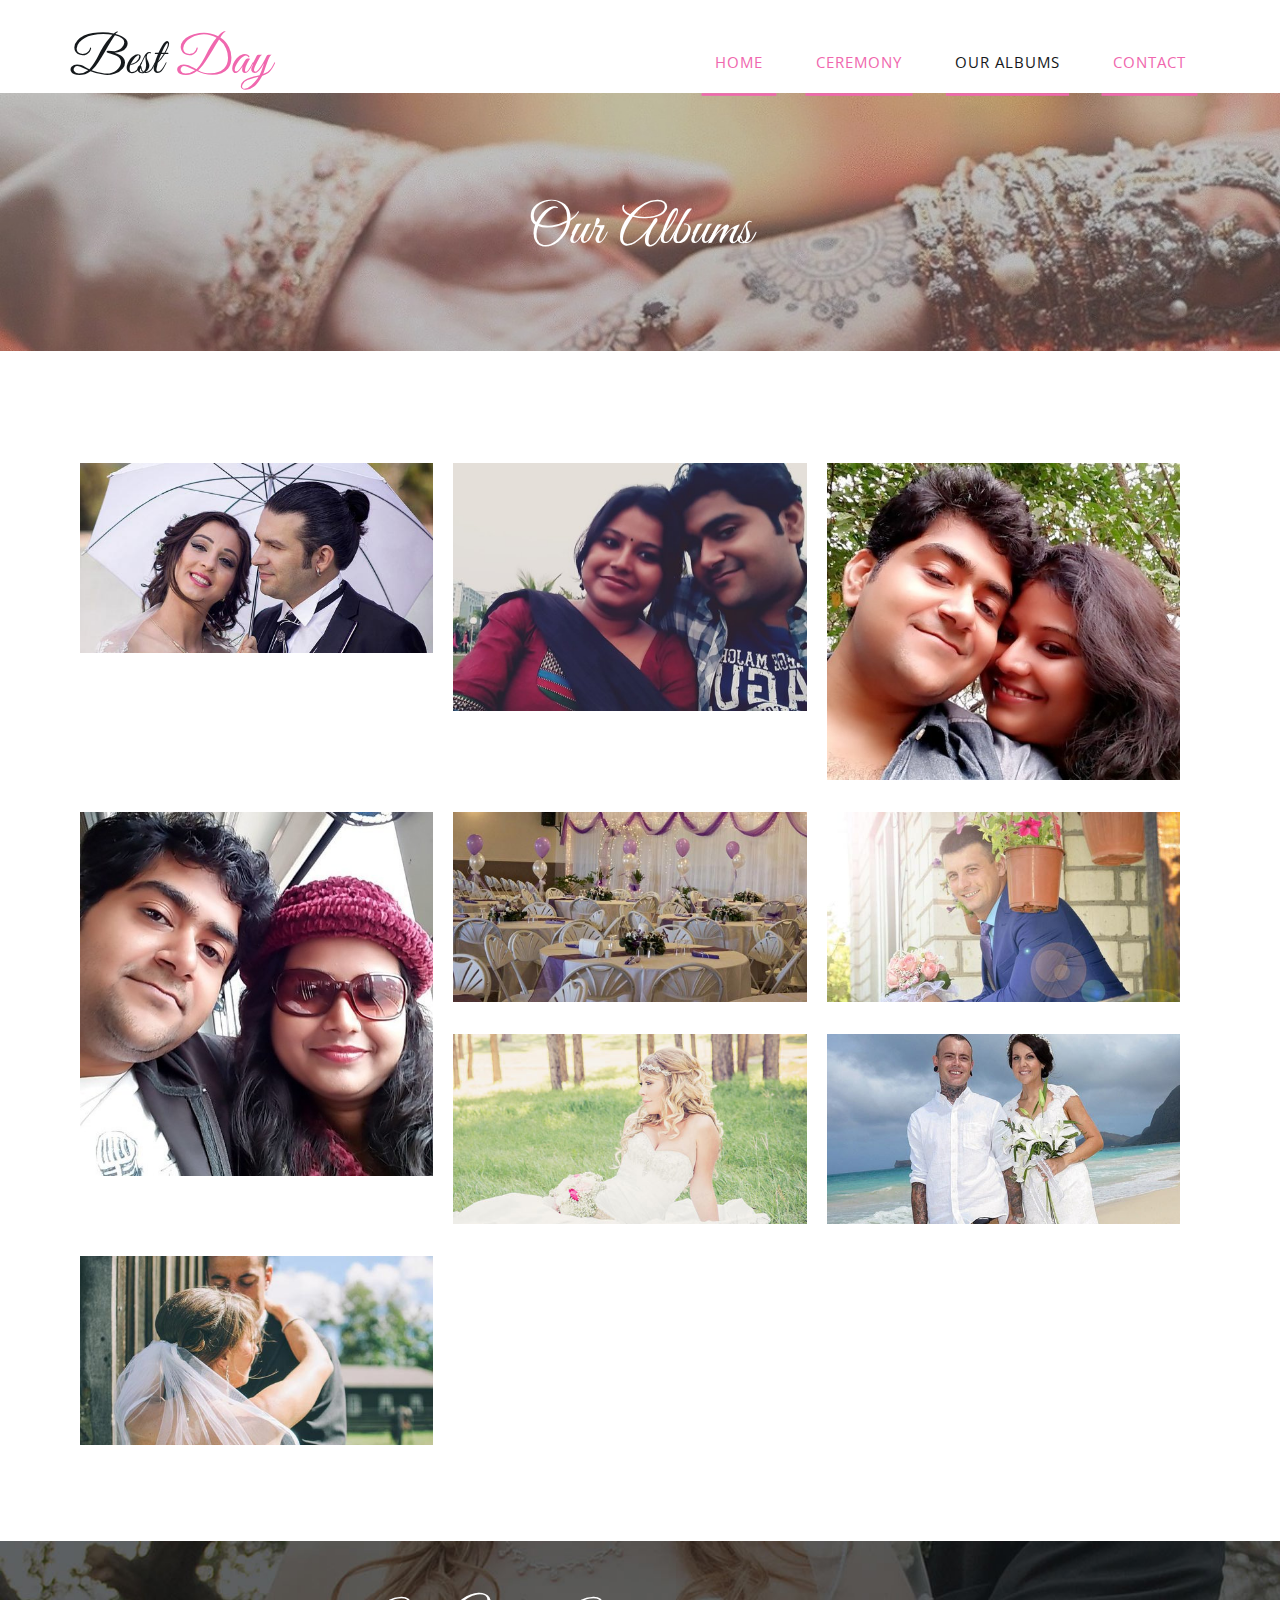
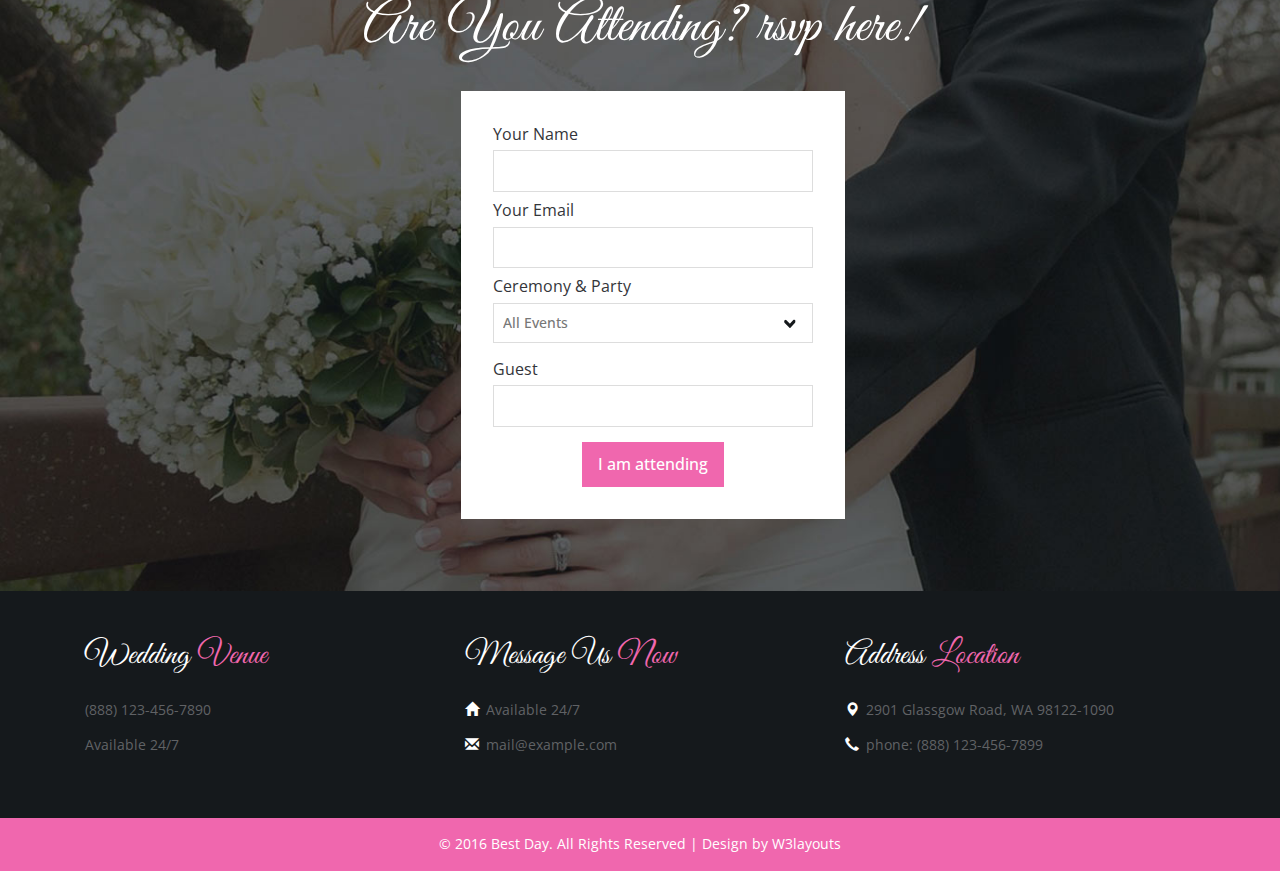
==== commit ada3f371: "Update albums.html" ====
--- a/albums.html
+++ b/albums.html
@@ -46,7 +46,7 @@
 				    <div class="top-menu">
 							<ul class="cl-effect-7">
 								<li><a href="index.html">Home</a></li>
-								<li><a href="story.html">Our Story</a></li>
+								<!--<li><a href="story.html">Our Story</a></li>-->
 								<li><a href="ceremony.html">Ceremony</a></li>
 								<li><a class="active" href="albums.html">Our Albums</a></li>
 								<li><a href="contact.html">contact</a></li>
@@ -260,4 +260,4 @@
 
 
 </body>
-</html>+</html>
